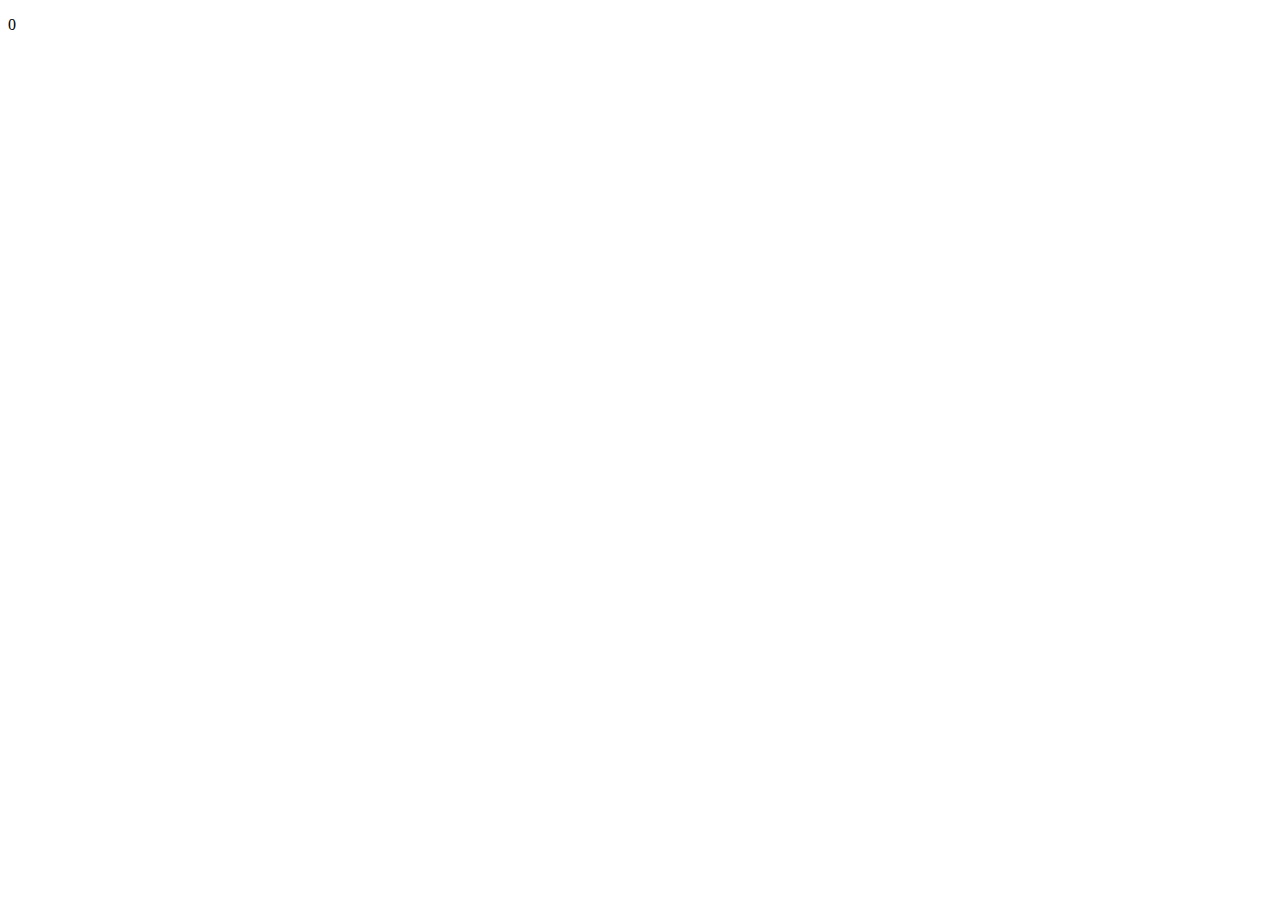
==== calc/calculator.html @ b9de1b88 "Add files via upload" ====
<!DOCTYPE html>
<hmtl lang="en">
<head>
    <meta charset="UTF-8">
    <meta name="viewport" content="width=device-width, initial-scale=1.0">
    <meta http-equiv="X-UA-Compatible" content="ie=edge">
    <title>calculator</title>
    <link rel="stylesheet" href="css/style.css">
</head>
<body>
    <div class="calc">
        <div class="calc-scren">
            <p>0</p>
        </div>
        <div class="button"></div>
    </div>
</body>
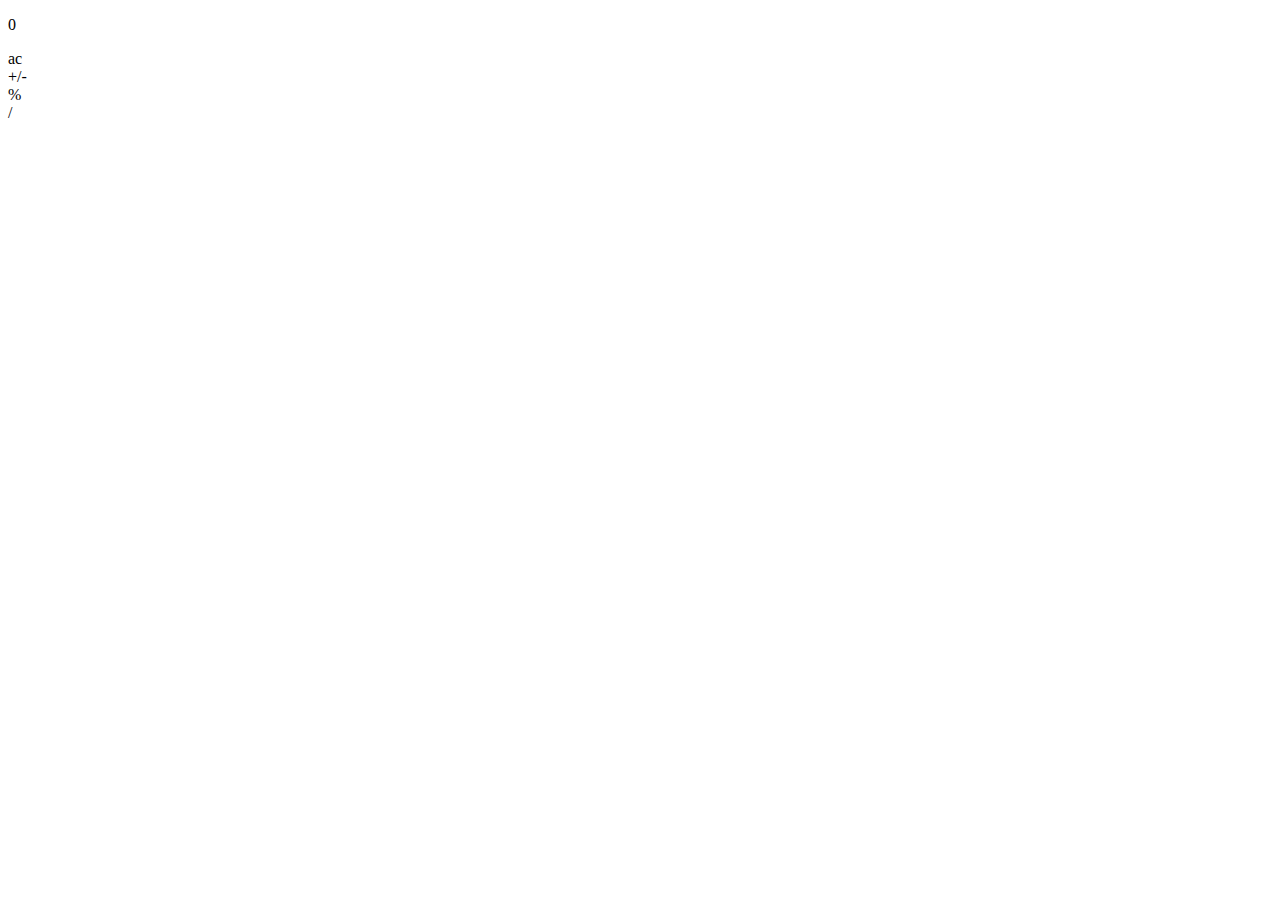
==== commit e31b99fc: "Add files via upload" ====
--- a/calc/calculator.html
+++ b/calc/calculator.html
@@ -5,7 +5,7 @@
     <meta name="viewport" content="width=device-width, initial-scale=1.0">
     <meta http-equiv="X-UA-Compatible" content="ie=edge">
     <title>calculator</title>
-    <link rel="stylesheet" href="css/style.css">
+    <link rel="stylesheet" href="css/stylecalc.css">
 </head>
 <body>
     <div class="calc">
@@ -13,5 +13,10 @@
             <p>0</p>
         </div>
         <div class="button"></div>
+             <div class="btn">ac</div>
+             <div class="btn">+/-</div>
+             <div class="btn">%</div>
+             <div class="btn">/</div>
+
     </div>
 </body>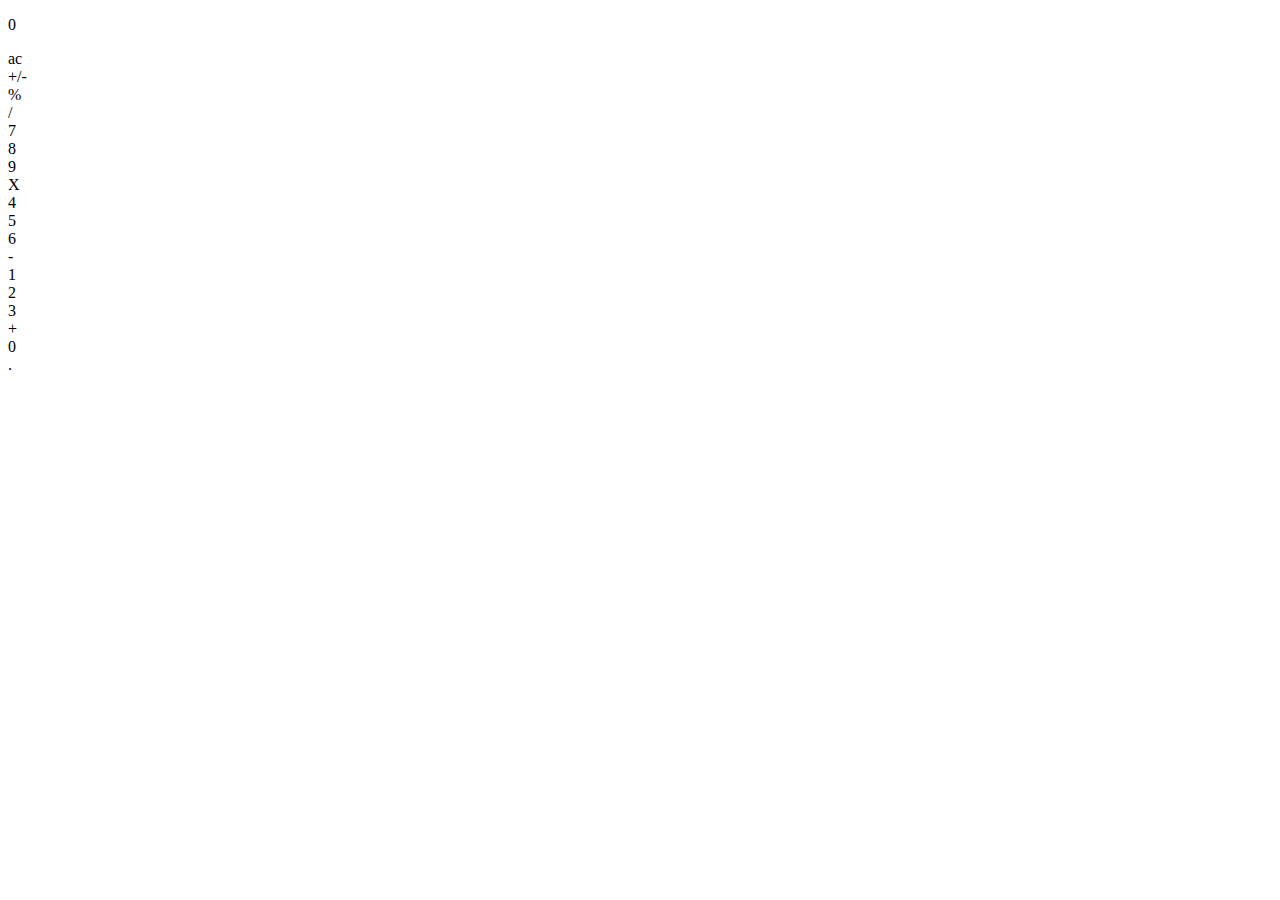
==== commit db3391f9: "Add files via upload" ====
--- a/calc/calculator.html
+++ b/calc/calculator.html
@@ -12,11 +12,27 @@
         <div class="calc-scren">
             <p>0</p>
         </div>
-        <div class="button"></div>
-             <div class="btn">ac</div>
-             <div class="btn">+/-</div>
-             <div class="btn">%</div>
-             <div class="btn">/</div>
+        <div class="buttons">
+<div class="btn ac-bg-grey">ac</div>
+<div class="btn plus-minus-bg-grey">+/-</div>
+<div class="btn percent bg-grey">%</div>
+<div class="btn division-bg-orange">/</div>
+<div class="btn seven">7</div>
+<div class="btn eigth">8</div>
+<div class="btn nine">9</div>
+<div class="btn myltiply bg-orange">X</div>
+<div class="btn four">4</div>
+<div class="btn five">5</div>
+<div class="btn-six">6</div>
+<div class="btn minus bg-orange">-</div>
+<div class="btn one">1</div>
+<div class="btn two">2</div>
+<div class="btn three">3</div>
+<div class="btn plus bg-orange">+</div>
+<div class="btn zero ">0</div>
 
+<div class="btn dot">.</div>
+        </div>
+             
     </div>
 </body>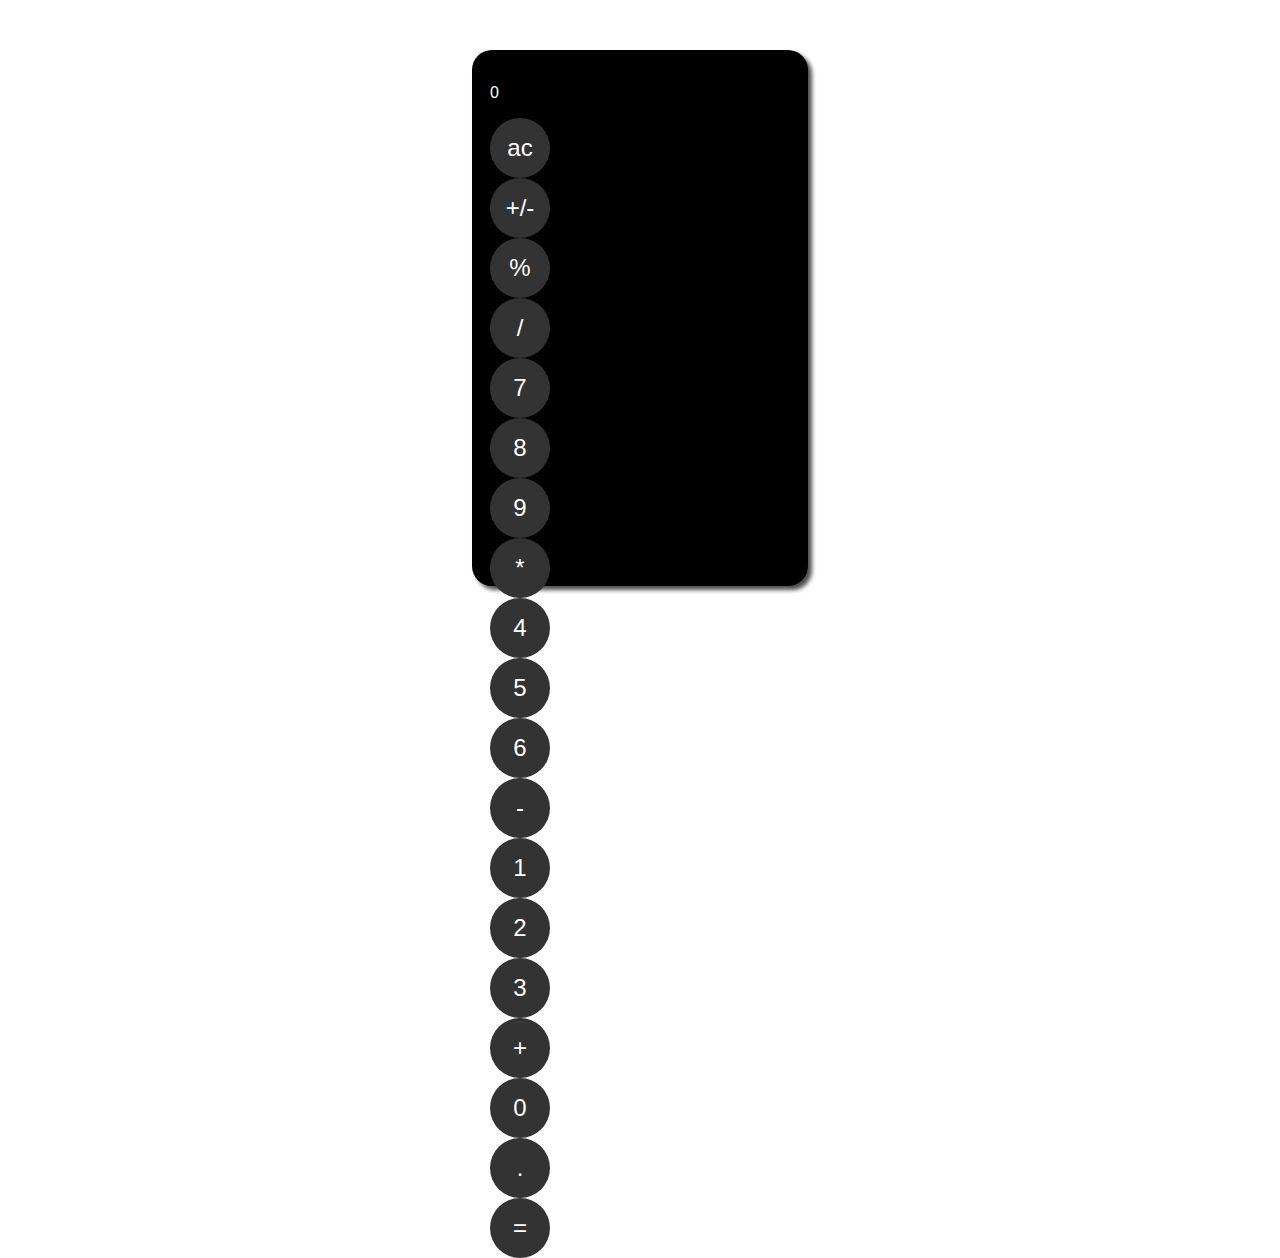
==== commit b23dc06b: "Add files via upload" ====
--- a/calc/calculator.html
+++ b/calc/calculator.html
@@ -5,7 +5,7 @@
     <meta name="viewport" content="width=device-width, initial-scale=1.0">
     <meta http-equiv="X-UA-Compatible" content="ie=edge">
     <title>calculator</title>
-    <link rel="stylesheet" href="css/stylecalc.css">
+    <link rel="stylesheet" href="stylecalc.css">
 </head>
 <body>
     <div class="calc">
@@ -13,25 +13,25 @@
             <p>0</p>
         </div>
         <div class="buttons">
-<div class="btn ac-bg-grey">ac</div>
-<div class="btn plus-minus-bg-grey">+/-</div>
+<div class="btn ac bg-grey">ac</div>
+<div class="btn plus-minus bg-grey">+/-</div>
 <div class="btn percent bg-grey">%</div>
-<div class="btn division-bg-orange">/</div>
+<div class="btn division bg-orange">/</div>
 <div class="btn seven">7</div>
 <div class="btn eigth">8</div>
 <div class="btn nine">9</div>
-<div class="btn myltiply bg-orange">X</div>
+<div class="btn myltiply bg-orange">*</div>
 <div class="btn four">4</div>
 <div class="btn five">5</div>
-<div class="btn-six">6</div>
+<div class="btn six">6</div>
 <div class="btn minus bg-orange">-</div>
 <div class="btn one">1</div>
 <div class="btn two">2</div>
 <div class="btn three">3</div>
 <div class="btn plus bg-orange">+</div>
-<div class="btn zero ">0</div>
-
+<div class="btn zero">0</div>
 <div class="btn dot">.</div>
+<div class="btn equal bg-orange">=</div>
         </div>
              
     </div>
--- a/calc/stylecalc.css
+++ b/calc/stylecalc.css
@@ -0,0 +1,43 @@
+/*
+colors
+bg #000
+orange #ff9501
+grey #a6a6a6
+white #fdfdfd
+*/
+
+.calc {
+    margin: 50px auto;
+    width: 300px;
+    height: 500px;
+    /*border:1px solid #000;*/
+    border-radius: 20px;
+    background: #000;
+    color: #fff;
+    font-family: Arial;
+    padding: 18px;
+    box-shadow: 4px 4px 4px #4f4f4f;
+}
+
+.btn {
+    width: 60px;
+    height: 60px;
+    background-color: #333;
+    border-radius: 50%;
+    text-align: center;
+    line-height: 60px;
+    font-size: 1.5rem;
+    cursor: pointer;
+    user-select: none;
+
+}
+
+.btn:hover {
+    filter:brightness(120%);
+
+}
+
+btn:active {
+    filter:brightness(90%);
+    
+}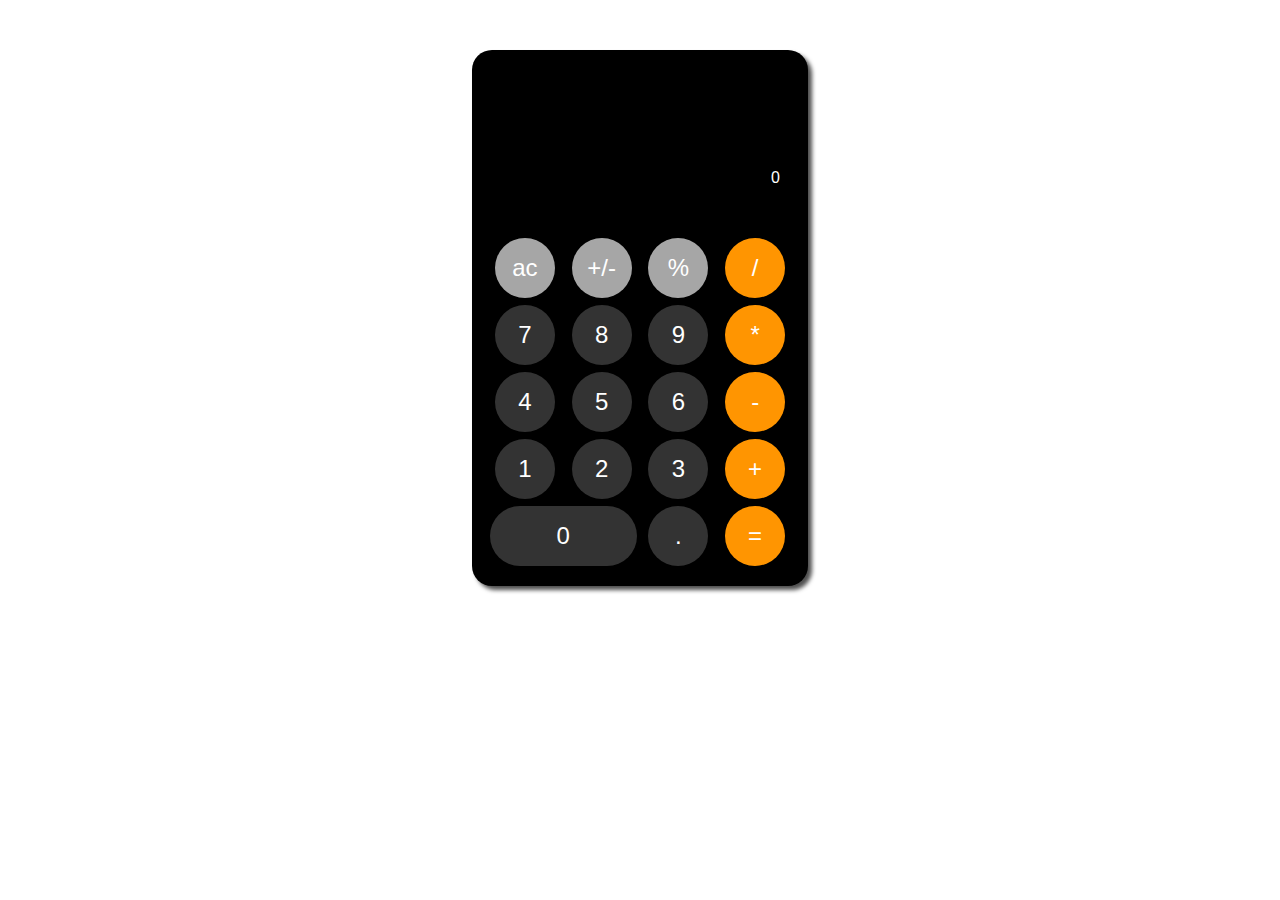
==== commit 307c6c73: "Add files via upload" ====
--- a/calc/calculator.html
+++ b/calc/calculator.html
@@ -6,6 +6,7 @@
     <meta http-equiv="X-UA-Compatible" content="ie=edge">
     <title>calculator</title>
     <link rel="stylesheet" href="stylecalc.css">
+    <link rel="js" href="calc.js">
 </head>
 <body>
     <div class="calc">
--- a/calc/stylecalc.css
+++ b/calc/stylecalc.css
@@ -19,6 +19,33 @@
     box-shadow: 4px 4px 4px #4f4f4f;
 }
 
+.calc-scren {
+    height: 125px;
+    padding: 10px;
+    display: grid;
+    justify-items: end;
+    align-items: end;
+    margin-bottom: 25px;
+}
+
+.calc-screen p {
+    text-align: right;
+    font-size: 4rem;
+    margin: 0;
+}
+
+.buttons {
+    display: grid;
+    grid-template-areas: 
+    "ac plus-minus percent division"
+    "seven eight six minus"
+    "four five six minus"
+    "one two three plus"
+    "zero zero dot equal";
+    grid-gap: 7px;
+    justify-items: center;
+}
+
 .btn {
     width: 60px;
     height: 60px;
@@ -29,7 +56,12 @@
     font-size: 1.5rem;
     cursor: pointer;
     user-select: none;
+}
 
+.btn.zero {
+    grid-area: zero;
+    width: 100%;
+    border-radius: 34px;
 }
 
 .btn:hover {
@@ -40,4 +72,12 @@
 btn:active {
     filter:brightness(90%);
     
+}
+
+.btn.bg-grey {
+    background: #a6a6a6;
+}
+
+.btn.bg-orange {
+    background: #ff9501;
 }